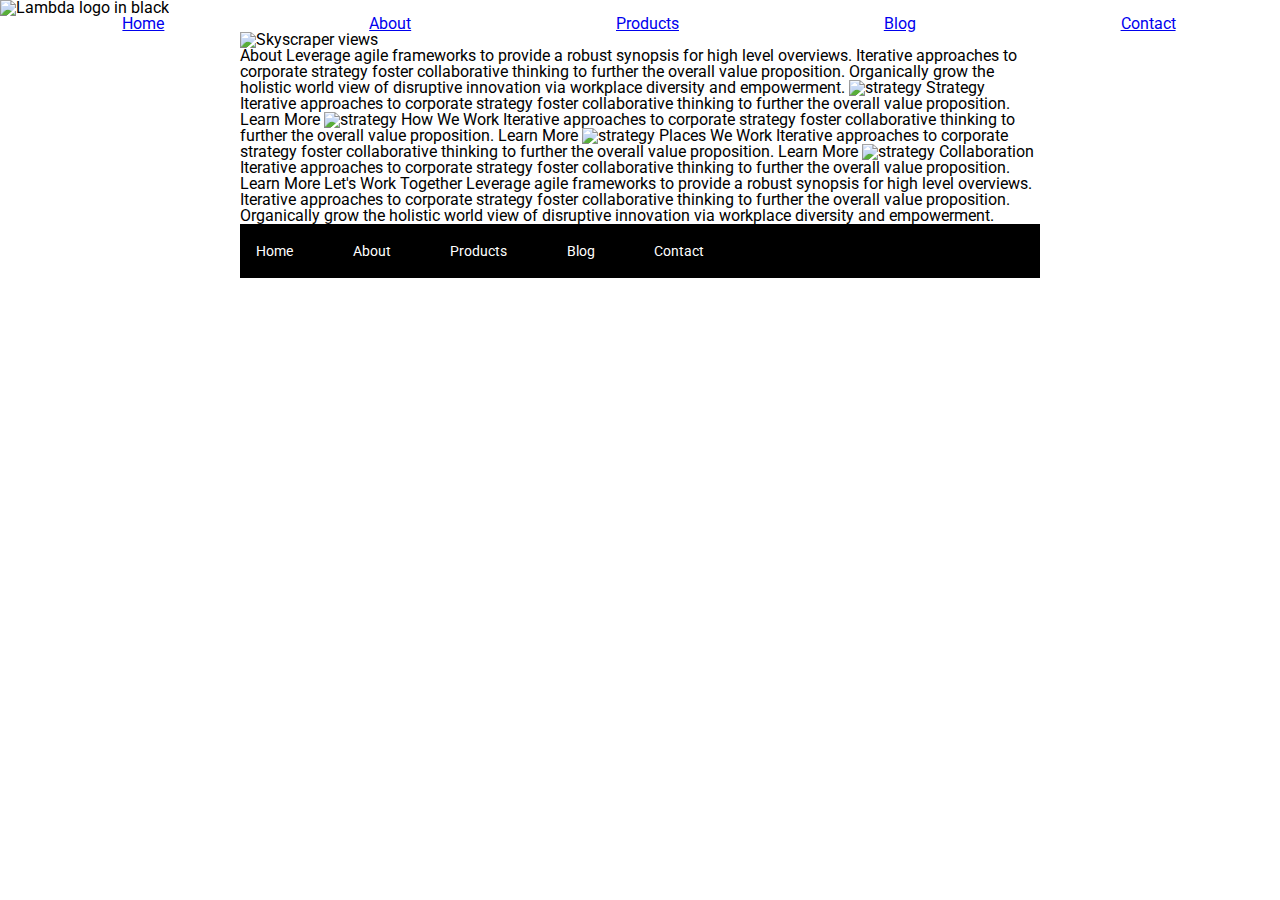
==== about.html @ 7509d8df "c+p nav and header to about page, linked home to index, update added header img to about" ====
<!doctype html>

<html lang="en">
<head>
  <meta charset="utf-8">

  <title>Sprint Challenge - About</title>

  <link href="https://fonts.googleapis.com/css?family=Roboto|Rubik" rel="stylesheet">
  <link rel="stylesheet" href="css/index.css">

</head>

<body>

  <nav>
            
    <img class="jumbo-index" src="img/lambda-black.png" alt="Lambda logo in black">
      <ul class="nav">
        <li><a href="/index.html">Home</a></li>
        <li><a href="/about.html">About</a></li>
        <li><a href="#products">Products</a></li>
        <li><a href="#blog">Blog</a></li>
        <li><a href="#contact">Contact</a></li>
      </ul>
</nav>
  

    <div class="container about-page">
     
      <section class="img2">
        <img src="img/jumbo-about.png" alt="Skyscraper views">
    </section>


    About

    Leverage agile frameworks to provide a robust synopsis for high level overviews. Iterative approaches to corporate strategy foster collaborative thinking to further the overall value proposition. Organically grow the holistic world view of disruptive innovation via workplace diversity and empowerment.


    <img src="img/about-plan.png" alt="strategy">
    
    Strategy
    
    Iterative approaches to corporate strategy foster collaborative thinking to further the overall value proposition.

    Learn More



    <img src="img/about-working.png" alt="strategy">
    
    How We Work
    
    Iterative approaches to corporate strategy foster collaborative thinking to further the overall value proposition.

    Learn More



    <img src="img/about-office.png" alt="strategy">
    
    Places We Work

    Iterative approaches to corporate strategy foster collaborative thinking to further the overall value proposition.

    Learn More

    <img src="img/about-meeting.png" alt="strategy">
    
    Collaboration
    
    Iterative approaches to corporate strategy foster collaborative thinking to further the overall value proposition.

    Learn More

    Let's Work Together

    Leverage agile frameworks to provide a robust synopsis for high level overviews. Iterative approaches to corporate strategy foster collaborative thinking to further the overall value proposition. Organically grow the holistic world view of disruptive innovation via workplace diversity and empowerment.
        
      <footer>
        <nav>
          <a href="index.html">Home</a>
          <a href="#">About</a>
          <a href="#">Products</a>
          <a href="#">Blog</a>
          <a href="#">Contact</a>
        </nav>
      </footer>
    </div><!-- container -->        
</body>
</html>
---- css/index.css ----
/* http://meyerweb.com/eric/tools/css/reset/ 
   v2.0 | 20110126
   License: none (public domain)
*/

html, body, div, span, applet, object, iframe,
h1, h2, h3, h4, h5, h6, p, blockquote, pre,
a, abbr, acronym, address, big, cite, code,
del, dfn, em, img, ins, kbd, q, s, samp,
small, strike, strong, sub, sup, tt, var,
b, u, i, center,
dl, dt, dd, ol, ul, li,
fieldset, form, label, legend,
table, caption, tbody, tfoot, thead, tr, th, td,
article, aside, canvas, details, embed, 
figure, figcaption, footer, header, hgroup, 
menu, nav, output, ruby, section, summary,
time, mark, audio, video {
	margin: 0;
	padding: 0;
	border: 0;
	font-size: 100%;
	font: inherit;
	vertical-align: baseline;
}
/* HTML5 display-role reset for older browsers */
article, aside, details, figcaption, figure, 
footer, header, hgroup, menu, nav, section {
	display: block;
}
body {
	line-height: 1;
}
ol, ul {
	list-style: none;
}
blockquote, q {
	quotes: none;
}
blockquote:before, blockquote:after,
q:before, q:after {
	content: '';
	content: none;
}
table {
	border-collapse: collapse;
	border-spacing: 0;
}

* {
    box-sizing: border-box;
}

html, body {
    height: 100%;
    font-family: 'Roboto', sans-serif;
}

h1, h2, h3, h4, h5 {
    font-size: 18px;
    margin-bottom: 15px;
    font-family: 'Rubik', sans-serif;
}

p {
    line-height: 1.4;
}

.container {
    width: 800px;
    margin: 0 auto;
}

.top-content {
    display: flex;
    flex-wrap: wrap;
    justify-content: space-evenly;
    margin-bottom: 20px;
    border-bottom: 1px dashed black;
}

.top-content .text-container {
    width: 48%;
    padding: 0 1%;
    padding-bottom: 20px;  
}

.middle-content {
    margin-bottom: 20px;
    border-bottom: 1px dashed black;
}

.middle-content h2 {
    padding: 0 2%;
    margin-bottom: 0;
}

.middle-content .boxes {
    display: flex;
    flex-wrap: wrap;
    justify-content: space-evenly;
}

.middle-content .box {
    width: 12.5%;
    height: 100px;
    background: black;
    margin: 20px 2.5%;
    color: white;
    display: flex;
    align-items: center;
    justify-content: center;
}

.box1{
    width: 12.5%;
    height: 100px;
    background: teal;
    margin: 20px 2.5%;
    color: white;
    display: flex;
    align-items: center;
    justify-content: center;
}

.box2{
    width: 12.5%;
    height: 100px;
    background: gold;
    margin: 20px 2.5%;
    color: white;
    display: flex;
    align-items: center;
    justify-content: center;
}

.box3{
    width: 12.5%;
    height: 100px;
    background: cadetblue;
    margin: 20px 2.5%;
    color: white;
    display: flex;
    align-items: center;
    justify-content: center;
}

.box4{
    width: 12.5%;
    height: 100px;
    background: coral;
    margin: 20px 2.5%;
    color: white;
    display: flex;
    align-items: center;
    justify-content: center;
}

.box5{
    width: 12.5%;
    height: 100px;
    background: crimson;
    margin: 20px 2.5%;
    color: white;
    display: flex;
    align-items: center;
    justify-content: center;
}

.box6{
    width: 12.5%;
    height: 100px;
    background: forestgreen;
    margin: 20px 2.5%;
    color: white;
    display: flex;
    align-items: center;
    justify-content: center;
}

.box7{
    width: 12.5%;
    height: 100px;
    background: darkorchid;
    margin: 20px 2.5%;
    color: white;
    display: flex;
    align-items: center;
    justify-content: center;
}

.box8{
    width: 12.5%;
    height: 100px;
    background: hotpink;
    margin: 20px 2.5%;
    color: white;
    display: flex;
    align-items: center;
    justify-content: center;
}

.box9{
    width: 12.5%;
    height: 100px;
    background: indigo;
    margin: 20px 2.5%;
    color: white;
    display: flex;
    align-items: center;
    justify-content: center;
}

.box10{
    width: 12.5%;
    height: 100px;
    background: dodgerblue;
    margin: 20px 2.5%;
    color: white;
    display: flex;
    align-items: center;
    justify-content: center;
}




.bottom-content {
    display: flex;
    margin: 0 2% 20px;
    justify-content: space-around;
}

.bottom-content .text-container {
    padding-right: 4%;
}

.bottom-content .text-container:last-child {
    padding-right: 0;
}

footer {
    width: 100%;
    background: black;
}

footer nav {
    width: 60%;
    display: flex;
    justify-content: space-between;
    align-items: center;
    padding: 20px 2%;
    font-size: 14px;
}

footer nav a {
    color: white;
    text-decoration: none;
}

nav ul{
    list-style: none;
    margin: 0 2px;
    margin-left:20px;
    padding: 0;
    display: flex;
    justify-content: space-around;
}
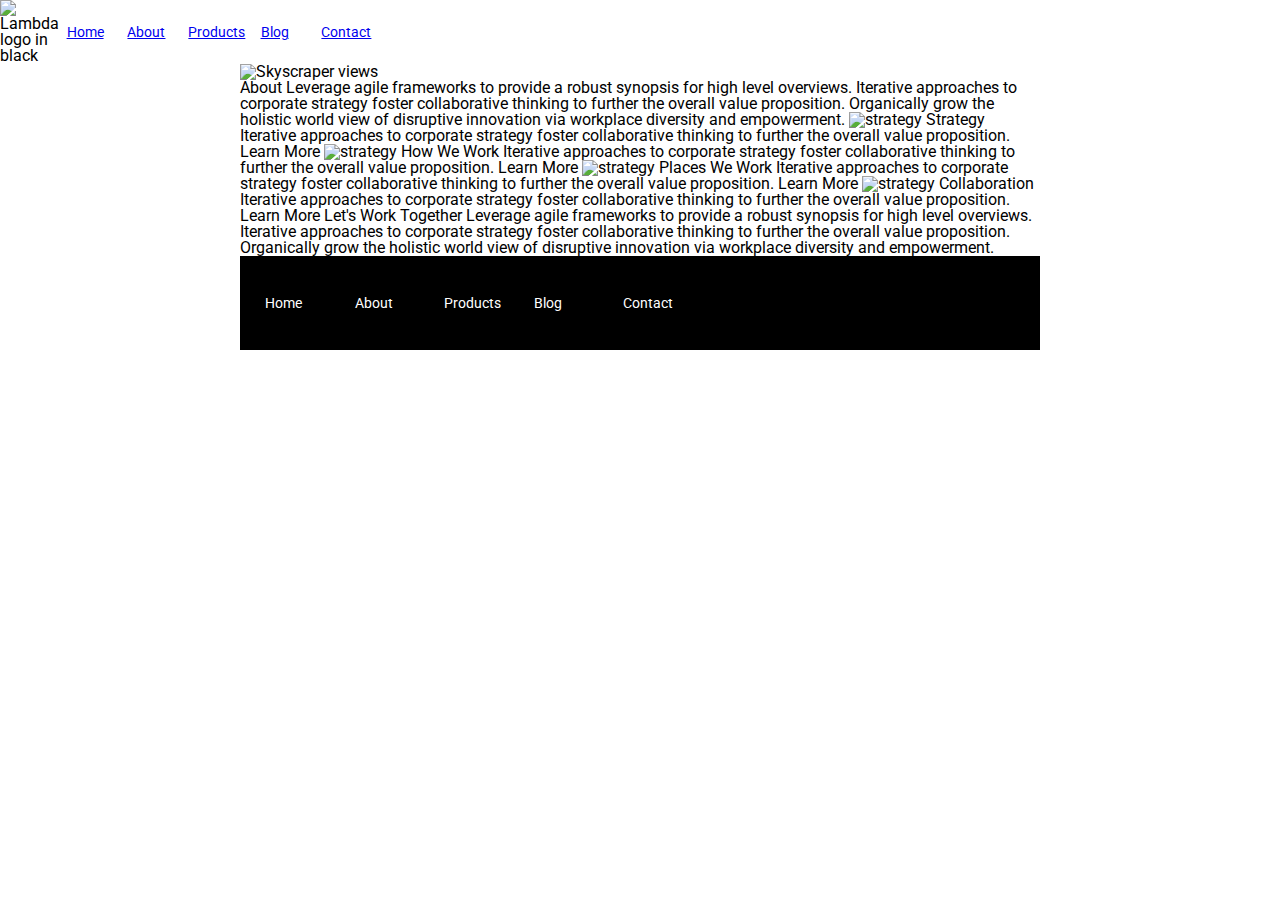
==== commit 38b59e44: "made logo sit next to links in nav" ====
--- a/about.html
+++ b/about.html
@@ -14,15 +14,13 @@
 <body>
 
   <nav>
-            
     <img class="jumbo-index" src="img/lambda-black.png" alt="Lambda logo in black">
-      <ul class="nav">
-        <li><a href="/index.html">Home</a></li>
-        <li><a href="/about.html">About</a></li>
-        <li><a href="#products">Products</a></li>
-        <li><a href="#blog">Blog</a></li>
-        <li><a href="#contact">Contact</a></li>
-      </ul>
+
+        <a class="home" href="/index.html">Home</a>
+        <a class="about" href="/about.html">About</a>
+        <a class="products" href="#products">Products</a>
+        <a class ="blog" href="#blog">Blog</a>
+        <a class ="contact" href="#contact">Contact</a>
 </nav>
   
 
--- a/css/index.css
+++ b/css/index.css
@@ -66,6 +66,35 @@
     line-height: 1.4;
 }
 
+/* styling */
+
+/* nav ul{
+    margin: 0 2px;
+    margin-left:20px;
+    padding: 0;
+    display: flex;
+    justify-content: space-between;
+} */
+
+
+nav{
+    display:inline-flex
+}
+
+nav a{
+    
+    width: 60%;
+    display: flex;
+    justify-content: space-between;
+    align-items: center;
+    padding: 20px 2%;
+    font-size: 14px;
+    
+
+    
+    
+}
+
 .container {
     width: 800px;
     margin: 0 auto;
@@ -258,13 +287,5 @@
     text-decoration: none;
 }
 
-nav ul{
-    list-style: none;
-    margin: 0 2px;
-    margin-left:20px;
-    padding: 0;
-    display: flex;
-    justify-content: space-around;
-}
-
-
+
+
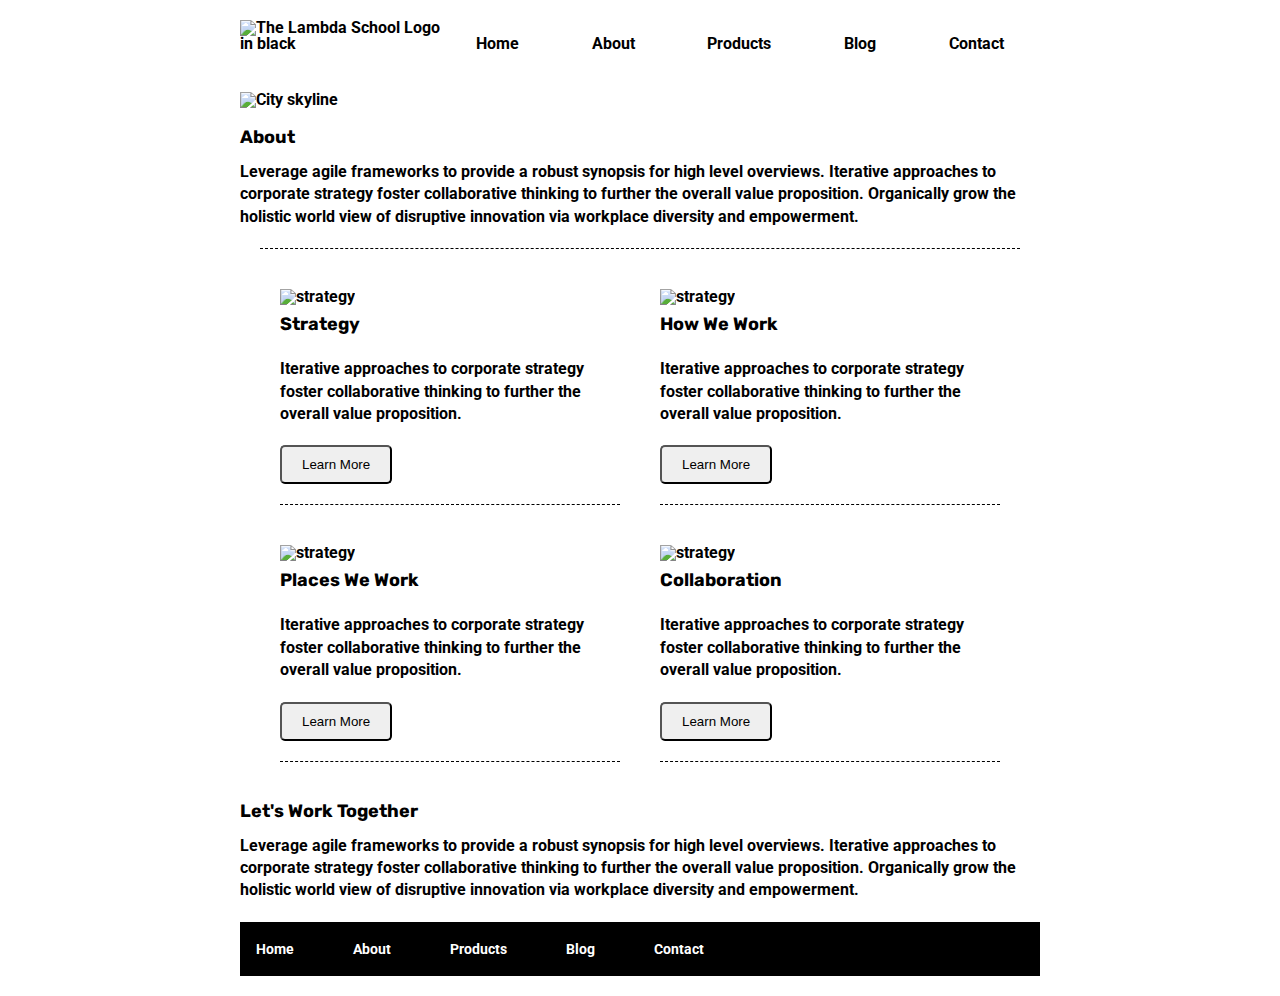
==== commit 0791741e: "finished" ====
--- a/about.html
+++ b/about.html
@@ -1,6 +1,7 @@
 <!doctype html>
 
 <html lang="en">
+
 <head>
   <meta charset="utf-8">
 
@@ -12,79 +13,99 @@
 </head>
 
 <body>
+  <div class="container about-page">
 
-  <nav>
-    <img class="jumbo-index" src="img/lambda-black.png" alt="Lambda logo in black">
+    <header class="header">
+      <img class="logo" src="img/lambda-black.png" alt="The Lambda School Logo in black">
+      <nav class="navLinks">
+        <a href="index.html">Home</a>
+        <a href="#">About</a>
+        <a href="#">Products</a>
+        <a href="#">Blog</a>
+        <a href="#">Contact</a>
+      </nav>
+    </header>
 
-        <a class="home" href="/index.html">Home</a>
-        <a class="about" href="/about.html">About</a>
-        <a class="products" href="#products">Products</a>
-        <a class ="blog" href="#blog">Blog</a>
-        <a class ="contact" href="#contact">Contact</a>
-</nav>
-  
+    <img class="jumbo" src="img/jumbo-about.png" alt="City skyline">
 
-    <div class="container about-page">
-     
-      <section class="img2">
-        <img src="img/jumbo-about.png" alt="Skyscraper views">
+    <section class="topSection">
+      <h3>About</h3>
+      <p>
+        Leverage agile frameworks to provide a robust synopsis for high level overviews. Iterative approaches to
+        corporate
+        strategy foster collaborative thinking to further the overall value proposition. Organically grow the holistic
+        world
+        view of disruptive innovation via workplace diversity and empowerment.</p>
+    </section>
+    <section class="middleSectionContainer">
+      <div class="middleSectionUpperContainer">
+        <div class="middleSectionContent">
+          <img src="img/about-plan.png" alt="strategy">
+
+          <h3>Strategy</h3>
+
+          <p>Iterative approaches to corporate strategy foster collaborative thinking to further the overall value
+            proposition.</p>
+
+          <button>Learn More</button>
+        </div>
+
+        <div class="middleSectionContent">
+          <img src="img/about-working.png" alt="strategy">
+
+          <h3>How We Work</h3>
+
+          <p>Iterative approaches to corporate strategy foster collaborative thinking to further the overall value
+            proposition.</p>
+
+          <button>Learn More</button>
+        </div>
+      </div>
+
+      <div class=middleSectionLowerContainer>
+        <div class="middleSectionContent">
+          <img src="img/about-office.png" alt="strategy">
+
+          <h3>Places We Work</h3>
+
+          <p>Iterative approaches to corporate strategy foster collaborative thinking to further the overall value
+            proposition.</p>
+
+          <button>Learn More</button>
+        </div>
+        <div class="middleSectionContent">
+          <img src="img/about-meeting.png" alt="strategy">
+
+          <h3>Collaboration</h3>
+
+          <p>Iterative approaches to corporate strategy foster collaborative thinking to further the overall value
+            proposition.</p>
+
+          <button>Learn More</button>
+        </div>
+      </div>
     </section>
 
 
-    About
+    <section class="bottomSection">
+      <h3>Let's Work Together</h3>
 
-    Leverage agile frameworks to provide a robust synopsis for high level overviews. Iterative approaches to corporate strategy foster collaborative thinking to further the overall value proposition. Organically grow the holistic world view of disruptive innovation via workplace diversity and empowerment.
+      <p>Leverage agile frameworks to provide a robust synopsis for high level overviews. Iterative approaches to
+        corporate
+        strategy foster collaborative thinking to further the overall value proposition. Organically grow the holistic
+        world
+        view of disruptive innovation via workplace diversity and empowerment.</p>
+    </section>
+    <footer>
+      <nav>
+        <a href="index.html">Home</a>
+        <a href="#">About</a>
+        <a href="#">Products</a>
+        <a href="#">Blog</a>
+        <a href="#">Contact</a>
+      </nav>
+    </footer>
+  </div><!-- container -->
+</body>
 
-
-    <img src="img/about-plan.png" alt="strategy">
-    
-    Strategy
-    
-    Iterative approaches to corporate strategy foster collaborative thinking to further the overall value proposition.
-
-    Learn More
-
-
-
-    <img src="img/about-working.png" alt="strategy">
-    
-    How We Work
-    
-    Iterative approaches to corporate strategy foster collaborative thinking to further the overall value proposition.
-
-    Learn More
-
-
-
-    <img src="img/about-office.png" alt="strategy">
-    
-    Places We Work
-
-    Iterative approaches to corporate strategy foster collaborative thinking to further the overall value proposition.
-
-    Learn More
-
-    <img src="img/about-meeting.png" alt="strategy">
-    
-    Collaboration
-    
-    Iterative approaches to corporate strategy foster collaborative thinking to further the overall value proposition.
-
-    Learn More
-
-    Let's Work Together
-
-    Leverage agile frameworks to provide a robust synopsis for high level overviews. Iterative approaches to corporate strategy foster collaborative thinking to further the overall value proposition. Organically grow the holistic world view of disruptive innovation via workplace diversity and empowerment.
-        
-      <footer>
-        <nav>
-          <a href="index.html">Home</a>
-          <a href="#">About</a>
-          <a href="#">Products</a>
-          <a href="#">Blog</a>
-          <a href="#">Contact</a>
-        </nav>
-      </footer>
-    </div><!-- container -->        
-</body>
 </html>--- a/css/index.css
+++ b/css/index.css
@@ -21,6 +21,7 @@
 	border: 0;
 	font-size: 100%;
 	font: inherit;
+    font-weight: bold;
 	vertical-align: baseline;
 }
 /* HTML5 display-role reset for older browsers */
@@ -66,220 +67,147 @@
     line-height: 1.4;
 }
 
-/* styling */
-
-/* nav ul{
-    margin: 0 2px;
-    margin-left:20px;
-    padding: 0;
+.container {
+    width: 800px;
+    margin: 0 auto;
+    padding-bottom: 20px;
+}
+
+header.header {
     display: flex;
     justify-content: space-between;
-} */
-
-
-nav{
-    display:inline-flex
-}
-
-nav a{
-    
+    margin: 20px 0;
+    /* border: 1px solid red; */
+
+}
+
+header img {
+    width: 25%;
+}
+
+header.header nav.navLinks {
+    display: flex;
+    justify-content: space-around;
+    align-items: flex-end;
+    flex-grow: 1;
+}
+
+header.header nav.navLinks a {
+    text-decoration: none;
+    color: black;
+
+}
+
+img.jumbo {
+    margin: 20px 0; 
+}
+
+.top-content {
+    display: flex;
+    flex-wrap: wrap;
+    justify-content: space-evenly;
+    margin-bottom: 20px;
+    border-bottom: 1px dashed black;
+}
+
+.top-content .text-container {
+    width: 48%;
+    padding: 0 1%;
+    padding-bottom: 20px;  
+}
+
+.middle-content {
+    margin-bottom: 20px;
+    border-bottom: 1px dashed black;
+}
+
+.middle-content h2 {
+    padding: 0 2%;
+    margin-bottom: 0;
+}
+
+.middle-content .boxes {
+    display: flex;
+    flex-wrap: wrap;
+    justify-content: space-evenly;
+}
+
+.middle-content .boxes .box {
+    width: 12.5%;
+    height: 100px;
+    margin: 20px 2.5%;
+    color: white;
+    display: flex;
+    align-items: center;
+    justify-content: center;
+}
+
+.middle-content .boxes .box1 {
+    background-color: teal;
+}
+
+.middle-content .boxes .box2 {
+    background-color: gold;
+}
+
+.middle-content .boxes .box3 {
+    background-color: cadetblue;
+}
+
+.middle-content .boxes .box4 {
+    background-color: coral;
+}
+
+.middle-content .boxes .box5 {
+    background-color: crimson;
+}
+
+.middle-content .boxes .box6 {
+    background-color: forestgreen;
+}
+
+.middle-content .boxes .box7 {
+    background-color: darkorchid;
+}
+
+.middle-content .boxes .box8 {
+    background-color: hotpink;
+}
+
+.middle-content .boxes .box9 {
+    background-color: indigo;
+}
+
+.middle-content .boxes .box10 {
+    background-color: dodgerblue;
+}
+
+.bottom-content {
+    display: flex;
+    margin: 0 2% 20px;
+    justify-content: space-around;
+}
+
+.bottom-content .text-container {
+    padding-right: 4%;
+}
+
+.bottom-content .text-container:last-child {
+    padding-right: 0;
+}
+
+footer {
+    width: 100%;
+    background: black;
+}
+
+footer nav {
     width: 60%;
     display: flex;
     justify-content: space-between;
     align-items: center;
     padding: 20px 2%;
     font-size: 14px;
-    
-
-    
-    
-}
-
-.container {
-    width: 800px;
-    margin: 0 auto;
-}
-
-.top-content {
-    display: flex;
-    flex-wrap: wrap;
-    justify-content: space-evenly;
-    margin-bottom: 20px;
-    border-bottom: 1px dashed black;
-}
-
-.top-content .text-container {
-    width: 48%;
-    padding: 0 1%;
-    padding-bottom: 20px;  
-}
-
-.middle-content {
-    margin-bottom: 20px;
-    border-bottom: 1px dashed black;
-}
-
-.middle-content h2 {
-    padding: 0 2%;
-    margin-bottom: 0;
-}
-
-.middle-content .boxes {
-    display: flex;
-    flex-wrap: wrap;
-    justify-content: space-evenly;
-}
-
-.middle-content .box {
-    width: 12.5%;
-    height: 100px;
-    background: black;
-    margin: 20px 2.5%;
-    color: white;
-    display: flex;
-    align-items: center;
-    justify-content: center;
-}
-
-.box1{
-    width: 12.5%;
-    height: 100px;
-    background: teal;
-    margin: 20px 2.5%;
-    color: white;
-    display: flex;
-    align-items: center;
-    justify-content: center;
-}
-
-.box2{
-    width: 12.5%;
-    height: 100px;
-    background: gold;
-    margin: 20px 2.5%;
-    color: white;
-    display: flex;
-    align-items: center;
-    justify-content: center;
-}
-
-.box3{
-    width: 12.5%;
-    height: 100px;
-    background: cadetblue;
-    margin: 20px 2.5%;
-    color: white;
-    display: flex;
-    align-items: center;
-    justify-content: center;
-}
-
-.box4{
-    width: 12.5%;
-    height: 100px;
-    background: coral;
-    margin: 20px 2.5%;
-    color: white;
-    display: flex;
-    align-items: center;
-    justify-content: center;
-}
-
-.box5{
-    width: 12.5%;
-    height: 100px;
-    background: crimson;
-    margin: 20px 2.5%;
-    color: white;
-    display: flex;
-    align-items: center;
-    justify-content: center;
-}
-
-.box6{
-    width: 12.5%;
-    height: 100px;
-    background: forestgreen;
-    margin: 20px 2.5%;
-    color: white;
-    display: flex;
-    align-items: center;
-    justify-content: center;
-}
-
-.box7{
-    width: 12.5%;
-    height: 100px;
-    background: darkorchid;
-    margin: 20px 2.5%;
-    color: white;
-    display: flex;
-    align-items: center;
-    justify-content: center;
-}
-
-.box8{
-    width: 12.5%;
-    height: 100px;
-    background: hotpink;
-    margin: 20px 2.5%;
-    color: white;
-    display: flex;
-    align-items: center;
-    justify-content: center;
-}
-
-.box9{
-    width: 12.5%;
-    height: 100px;
-    background: indigo;
-    margin: 20px 2.5%;
-    color: white;
-    display: flex;
-    align-items: center;
-    justify-content: center;
-}
-
-.box10{
-    width: 12.5%;
-    height: 100px;
-    background: dodgerblue;
-    margin: 20px 2.5%;
-    color: white;
-    display: flex;
-    align-items: center;
-    justify-content: center;
-}
-
-
-
-
-.bottom-content {
-    display: flex;
-    margin: 0 2% 20px;
-    justify-content: space-around;
-}
-
-.bottom-content .text-container {
-    padding-right: 4%;
-}
-
-.bottom-content .text-container:last-child {
-    padding-right: 0;
-}
-
-footer {
-    width: 100%;
-    background: black;
-}
-
-footer nav {
-    width: 60%;
-    display: flex;
-    justify-content: space-between;
-    align-items: center;
-    padding: 20px 2%;
-    font-size: 14px;
 }
 
 footer nav a {
@@ -287,5 +215,42 @@
     text-decoration: none;
 }
 
-
-
+/* Styles for the about page */
+
+.middleSectionContainer {
+    border-top: 1px dashed black;
+    margin: 20px;
+    padding-top: 20px;
+}
+
+.middleSectionUpperContainer {
+    display: flex;
+    justify-content: space-around;
+}
+
+.middleSectionLowerContainer {
+    display: flex;
+    justify-content: space-around; 
+}
+
+.middleSectionContent {
+    width: 100%;
+    height: auto;
+    /* border: 1px solid red; */
+    margin: 20px;
+    border-bottom: 1px dashed black;
+}
+
+.middleSectionContent h3 {
+    padding: 10px 0;
+}
+
+.middleSectionContent button {
+    padding: 10px 20px;
+    margin: 20px 0;
+    border-radius: 5px;
+}
+
+.bottomSection {
+    padding-bottom: 20px;
+}